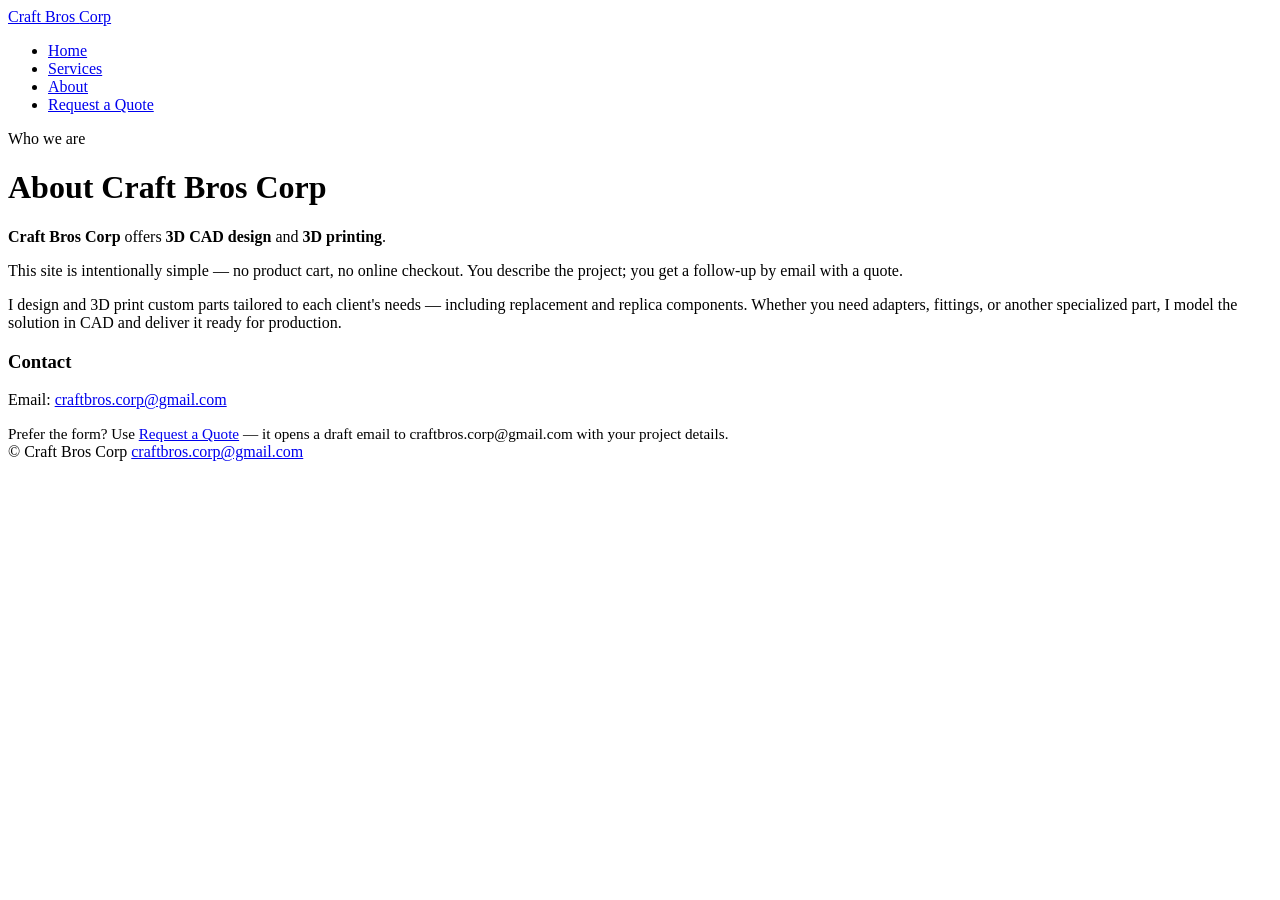
==== about.html @ a64ac5c0 "Initial Craft Bros Corp site" ====
<!DOCTYPE html>
<html lang="en">
<head>
 <meta charset="UTF-8">
 <meta name="viewport" content="width=device-width, initial-scale=1">
 <title>About — Craft Bros Corp</title>
 <meta name="description" content="About Craft Bros Corp — 3D CAD design and 3D printing.">
 <link rel="stylesheet" href="css/styles.css">
</head>
<body>
 <header class="site-header">
  <div class="header-inner">
   <a class="logo" href="index.html">Craft Bros <span>Corp</span></a>
   <nav aria-label="Main">
    <ul class="nav">
     <li><a href="index.html">Home</a></li>
     <li><a href="services.html">Services</a></li>
     <li><a href="about.html" aria-current="page">About</a></li>
     <li><a href="quote.html">Request a Quote</a></li>
    </ul>
   </nav>
  </div>
 </header>

 <main>
  <div class="wrap">
   <p class="section-label">Who we are</p>
   <h1>About Craft Bros Corp</h1>

   <div class="about-block">
    <p>
     <strong>Craft Bros Corp</strong> offers <strong>3D CAD design</strong> and <strong>3D printing</strong>.
    </p>
    <p>
     This site is intentionally simple — no product cart, no online checkout.
     You describe the project; you get a follow-up by email with a quote.
    </p>
    <p>
     I design and 3D print custom parts tailored to each client's needs — including replacement and replica components. Whether you need adapters, fittings, or another specialized part, I model the solution in CAD and deliver it ready for production.
    </p>
   </div>

   <div class="contact-box">
    <h3>Contact</h3>
    <p>Email: <a href="mailto:craftbros.corp@gmail.com">craftbros.corp@gmail.com</a></p>
    <p style="margin-bottom:0; color: var(--muted); font-size: 0.95rem;">
     Prefer the form? Use <a href="quote.html">Request a Quote</a> — it opens
     a draft email to craftbros.corp@gmail.com with your project details.
    </p>
   </div>
  </div>
 </main>

 <footer class="site-footer">
  <div class="footer-inner">
   <span>&copy; Craft Bros Corp</span>
   <span><a href="mailto:craftbros.corp@gmail.com">craftbros.corp@gmail.com</a></span>
  </div>
 </footer>
</body>
</html>
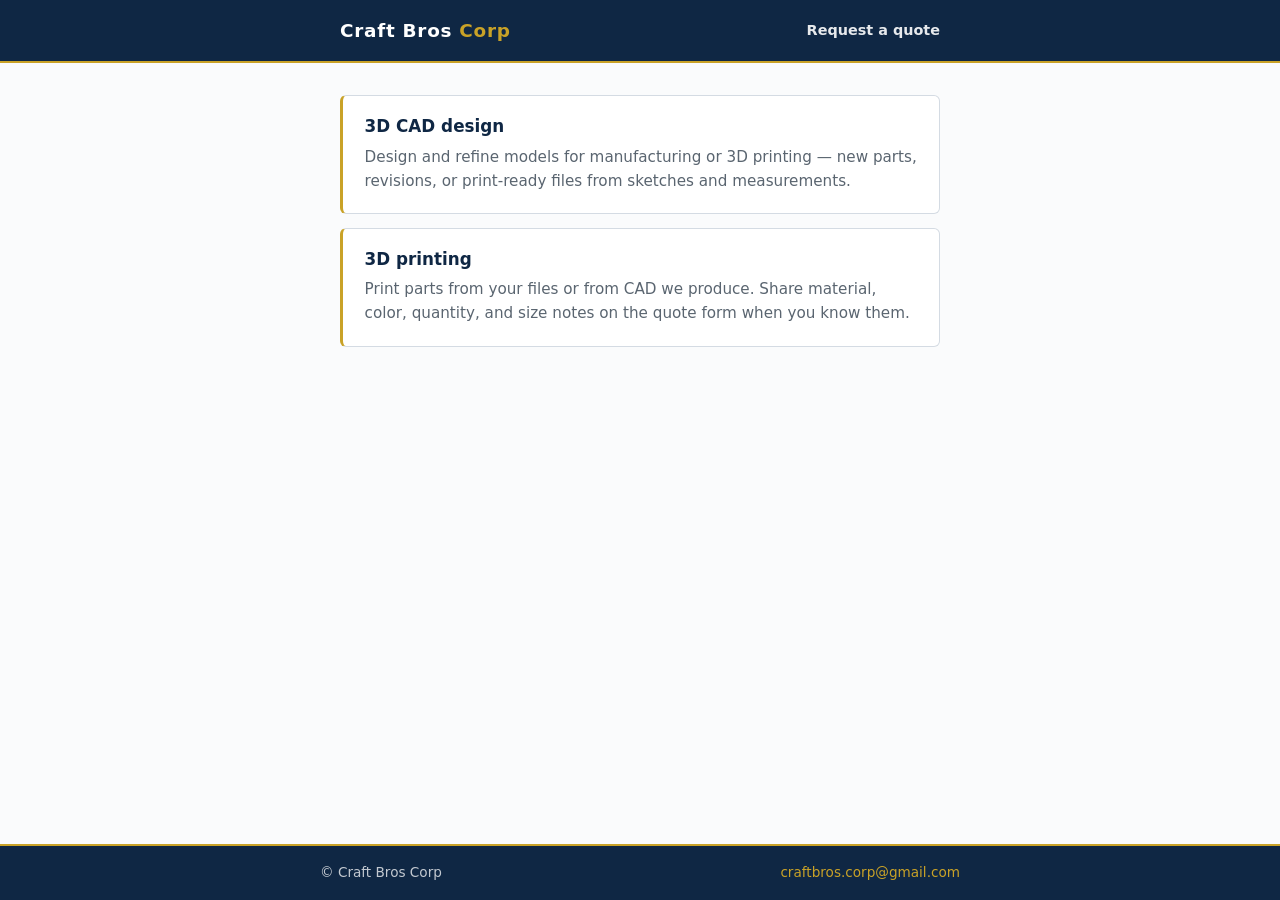
==== commit 8384038c: "Minimal site: craft service rows only Co-authored-by: pdoggy24 <pdoggy24@users.noreply.github.com>" ====
--- a/about.html
+++ b/about.html
@@ -2,60 +2,11 @@
 <html lang="en">
 <head>
  <meta charset="UTF-8">
- <meta name="viewport" content="width=device-width, initial-scale=1">
- <title>About — Craft Bros Corp</title>
- <meta name="description" content="About Craft Bros Corp — 3D CAD design and 3D printing.">
- <link rel="stylesheet" href="css/styles.css">
+ <meta http-equiv="refresh" content="0; url=index.html">
+ <title>Craft Bros Corp</title>
+ <link rel="canonical" href="index.html">
 </head>
 <body>
- <header class="site-header">
-  <div class="header-inner">
-   <a class="logo" href="index.html">Craft Bros <span>Corp</span></a>
-   <nav aria-label="Main">
-    <ul class="nav">
-     <li><a href="index.html">Home</a></li>
-     <li><a href="services.html">Services</a></li>
-     <li><a href="about.html" aria-current="page">About</a></li>
-     <li><a href="quote.html">Request a Quote</a></li>
-    </ul>
-   </nav>
-  </div>
- </header>
-
- <main>
-  <div class="wrap">
-   <p class="section-label">Who we are</p>
-   <h1>About Craft Bros Corp</h1>
-
-   <div class="about-block">
-    <p>
-     <strong>Craft Bros Corp</strong> offers <strong>3D CAD design</strong> and <strong>3D printing</strong>.
-    </p>
-    <p>
-     This site is intentionally simple — no product cart, no online checkout.
-     You describe the project; you get a follow-up by email with a quote.
-    </p>
-    <p>
-     I design and 3D print custom parts tailored to each client's needs — including replacement and replica components. Whether you need adapters, fittings, or another specialized part, I model the solution in CAD and deliver it ready for production.
-    </p>
-   </div>
-
-   <div class="contact-box">
-    <h3>Contact</h3>
-    <p>Email: <a href="mailto:craftbros.corp@gmail.com">craftbros.corp@gmail.com</a></p>
-    <p style="margin-bottom:0; color: var(--muted); font-size: 0.95rem;">
-     Prefer the form? Use <a href="quote.html">Request a Quote</a> — it opens
-     a draft email to craftbros.corp@gmail.com with your project details.
-    </p>
-   </div>
-  </div>
- </main>
-
- <footer class="site-footer">
-  <div class="footer-inner">
-   <span>&copy; Craft Bros Corp</span>
-   <span><a href="mailto:craftbros.corp@gmail.com">craftbros.corp@gmail.com</a></span>
-  </div>
- </footer>
+ <p><a href="index.html">Craft Bros Corp</a></p>
 </body>
 </html>
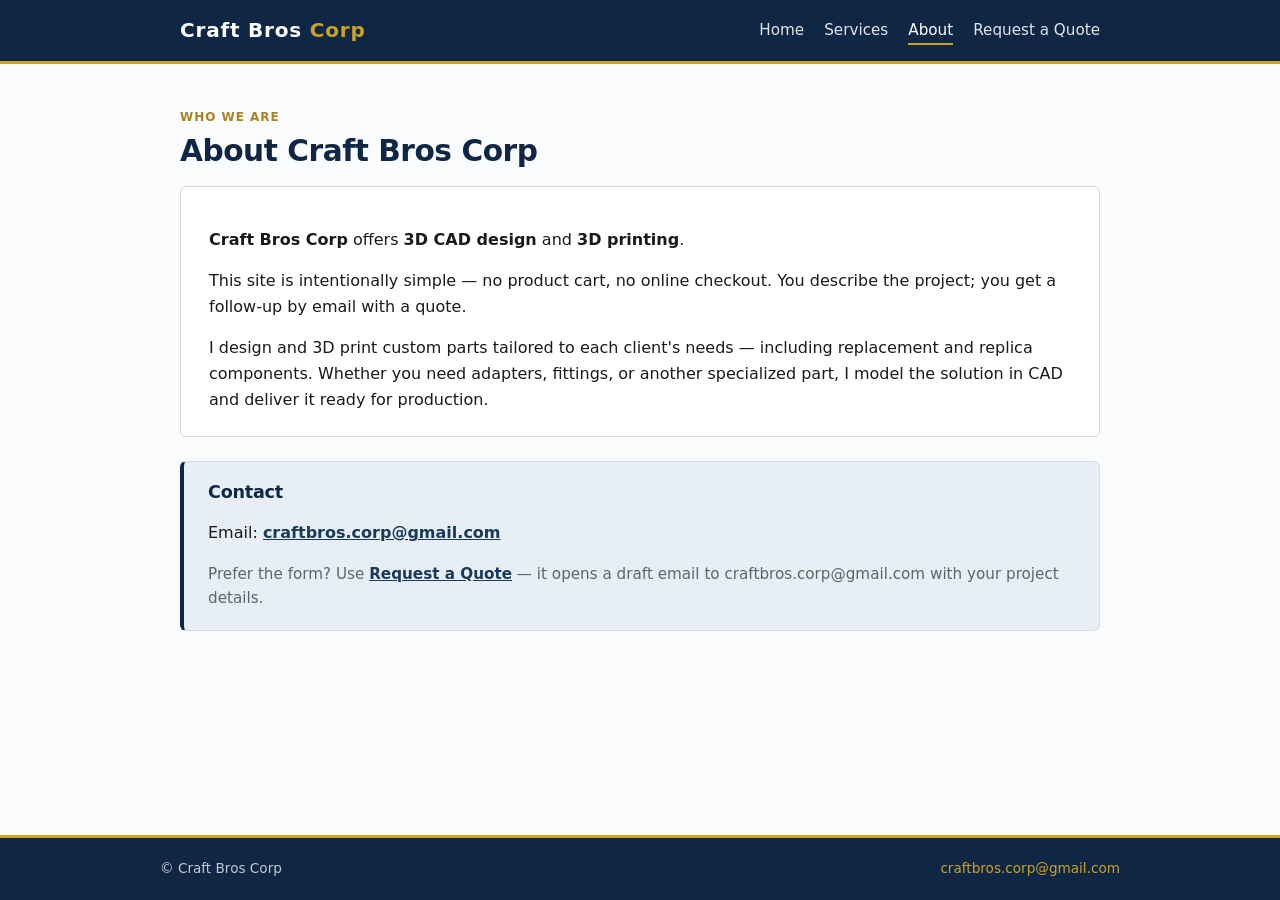
==== commit 87090737: "Restore the full multi-page Craft Bros Corp site. Replace the minimal homepage with the full site: h" ====
--- a/about.html
+++ b/about.html
@@ -2,11 +2,60 @@
 <html lang="en">
 <head>
  <meta charset="UTF-8">
- <meta http-equiv="refresh" content="0; url=index.html">
- <title>Craft Bros Corp</title>
- <link rel="canonical" href="index.html">
+ <meta name="viewport" content="width=device-width, initial-scale=1">
+ <title>About — Craft Bros Corp</title>
+ <meta name="description" content="About Craft Bros Corp — 3D CAD design and 3D printing.">
+ <link rel="stylesheet" href="css/styles.css">
 </head>
 <body>
- <p><a href="index.html">Craft Bros Corp</a></p>
+ <header class="site-header">
+  <div class="header-inner">
+   <a class="logo" href="index.html">Craft Bros <span>Corp</span></a>
+   <nav aria-label="Main">
+    <ul class="nav">
+     <li><a href="index.html">Home</a></li>
+     <li><a href="services.html">Services</a></li>
+     <li><a href="about.html" aria-current="page">About</a></li>
+     <li><a href="quote.html">Request a Quote</a></li>
+    </ul>
+   </nav>
+  </div>
+ </header>
+
+ <main>
+  <div class="wrap">
+   <p class="section-label">Who we are</p>
+   <h1>About Craft Bros Corp</h1>
+
+   <div class="about-block">
+    <p>
+     <strong>Craft Bros Corp</strong> offers <strong>3D CAD design</strong> and <strong>3D printing</strong>.
+    </p>
+    <p>
+     This site is intentionally simple — no product cart, no online checkout.
+     You describe the project; you get a follow-up by email with a quote.
+    </p>
+    <p>
+     I design and 3D print custom parts tailored to each client's needs — including replacement and replica components. Whether you need adapters, fittings, or another specialized part, I model the solution in CAD and deliver it ready for production.
+    </p>
+   </div>
+
+   <div class="contact-box">
+    <h3>Contact</h3>
+    <p>Email: <a href="mailto:craftbros.corp@gmail.com">craftbros.corp@gmail.com</a></p>
+    <p style="margin-bottom:0; color: var(--muted); font-size: 0.95rem;">
+     Prefer the form? Use <a href="quote.html">Request a Quote</a> — it opens
+     a draft email to craftbros.corp@gmail.com with your project details.
+    </p>
+   </div>
+  </div>
+ </main>
+
+ <footer class="site-footer">
+  <div class="footer-inner">
+   <span>&copy; Craft Bros Corp</span>
+   <span><a href="mailto:craftbros.corp@gmail.com">craftbros.corp@gmail.com</a></span>
+  </div>
+ </footer>
 </body>
 </html>
--- a/css/styles.css
+++ b/css/styles.css
@@ -0,0 +1,428 @@
+/* Craft Bros Corp — service site styles */
+:root {
+  --navy: #0f2744;
+  --navy-mid: #1a3a5c;
+  --navy-soft: #e8eef5;
+  --gold: #c9a227;
+  --gold-dark: #a6851f;
+  --gold-soft: #f7f1de;
+  --ink: #1a1a1a;
+  --muted: #5a6570;
+  --line: #d4dbe3;
+  --white: #ffffff;
+  --bg: #fafbfc;
+  --radius: 6px;
+  --max: 960px;
+  --font: system-ui, -apple-system, "Segoe UI", Roboto, Helvetica, Arial, sans-serif;
+}
+
+*, *::before, *::after { box-sizing: border-box; }
+
+html { scroll-behavior: smooth; }
+
+body {
+  margin: 0;
+  font-family: var(--font);
+  font-size: 1rem;
+  line-height: 1.6;
+  color: var(--ink);
+  background: var(--bg);
+  min-height: 100vh;
+  display: flex;
+  flex-direction: column;
+}
+
+img { max-width: 100%; height: auto; }
+
+a { color: var(--navy-mid); }
+a:hover { color: var(--gold-dark); }
+
+/* Header / nav */
+.site-header {
+  background: var(--navy);
+  color: var(--white);
+  border-bottom: 3px solid var(--gold);
+}
+
+.header-inner {
+  max-width: var(--max);
+  margin: 0 auto;
+  padding: 0.9rem 1.25rem;
+  display: flex;
+  align-items: center;
+  justify-content: space-between;
+  gap: 1rem;
+  flex-wrap: wrap;
+}
+
+.logo {
+  font-weight: 700;
+  font-size: 1.25rem;
+  letter-spacing: 0.04em;
+  color: var(--white);
+  text-decoration: none;
+}
+.logo span { color: var(--gold); }
+
+.nav {
+  display: flex;
+  gap: 0.25rem 1.25rem;
+  flex-wrap: wrap;
+  list-style: none;
+  margin: 0;
+  padding: 0;
+}
+
+.nav a {
+  color: rgba(255,255,255,0.88);
+  text-decoration: none;
+  font-size: 0.95rem;
+  padding: 0.2rem 0;
+  border-bottom: 2px solid transparent;
+}
+.nav a:hover,
+.nav a[aria-current="page"] {
+  color: var(--white);
+  border-bottom-color: var(--gold);
+}
+
+/* Main layout */
+main {
+  flex: 1;
+  width: 100%;
+}
+
+.wrap {
+  max-width: var(--max);
+  margin: 0 auto;
+  padding: 2rem 1.25rem 3rem;
+}
+
+.hero {
+  background: linear-gradient(160deg, var(--navy) 0%, var(--navy-mid) 100%);
+  color: var(--white);
+  padding: 3rem 1.25rem;
+  border-bottom: 3px solid var(--gold);
+}
+
+.hero-inner {
+  max-width: var(--max);
+  margin: 0 auto;
+}
+
+.hero h1 {
+  margin: 0 0 0.75rem;
+  font-size: clamp(1.75rem, 4vw, 2.35rem);
+  font-weight: 700;
+  letter-spacing: -0.02em;
+  line-height: 1.2;
+  color: var(--white);
+}
+
+.hero p {
+  margin: 0 0 1.5rem;
+  max-width: 36rem;
+  font-size: 1.1rem;
+  color: rgba(255,255,255,0.9);
+  line-height: 1.55;
+}
+
+.hero-actions {
+  display: flex;
+  flex-wrap: wrap;
+  gap: 0.75rem;
+}
+
+/* Buttons */
+.btn {
+  display: inline-block;
+  padding: 0.65rem 1.25rem;
+  font-size: 0.95rem;
+  font-weight: 600;
+  font-family: inherit;
+  text-decoration: none;
+  border-radius: var(--radius);
+  border: 2px solid transparent;
+  cursor: pointer;
+  line-height: 1.3;
+  transition: background 0.15s, color 0.15s, border-color 0.15s;
+}
+
+.btn-primary {
+  background: var(--gold);
+  color: var(--navy);
+  border-color: var(--gold);
+}
+.btn-primary:hover {
+  background: var(--gold-dark);
+  border-color: var(--gold-dark);
+  color: var(--navy);
+}
+
+.btn-ghost {
+  background: transparent;
+  color: var(--white);
+  border-color: rgba(255,255,255,0.45);
+}
+.btn-ghost:hover {
+  border-color: var(--gold);
+  color: var(--gold);
+}
+
+.btn-outline {
+  background: var(--white);
+  color: var(--navy);
+  border-color: var(--navy);
+}
+.btn-outline:hover {
+  background: var(--navy);
+  color: var(--white);
+}
+
+.btn-block { width: 100%; text-align: center; }
+
+/* Typography */
+h1, h2, h3 {
+  color: var(--navy);
+  line-height: 1.25;
+  letter-spacing: -0.015em;
+}
+
+h1 { font-size: 1.85rem; margin: 0 0 1rem; }
+h2 { font-size: 1.4rem; margin: 0 0 0.85rem; }
+h3 { font-size: 1.1rem; margin: 0 0 0.5rem; }
+
+.lead {
+  font-size: 1.1rem;
+  color: var(--muted);
+  max-width: 40rem;
+  margin: 0 0 1.75rem;
+}
+
+.section-label {
+  display: inline-block;
+  font-size: 0.75rem;
+  font-weight: 700;
+  letter-spacing: 0.08em;
+  text-transform: uppercase;
+  color: var(--gold-dark);
+  margin-bottom: 0.35rem;
+}
+
+.placeholder-note {
+  display: inline-block;
+  font-size: 0.7rem;
+  font-weight: 600;
+  letter-spacing: 0.04em;
+  text-transform: uppercase;
+  color: var(--gold-dark);
+  background: var(--gold-soft);
+  border: 1px solid #e6d59a;
+  padding: 0.15rem 0.45rem;
+  border-radius: 3px;
+  margin-left: 0.4rem;
+  vertical-align: middle;
+}
+
+/* Cards / grids */
+.card-grid {
+  display: grid;
+  grid-template-columns: repeat(auto-fit, minmax(220px, 1fr));
+  gap: 1rem;
+  margin: 1.5rem 0 2rem;
+}
+
+.card {
+  background: var(--white);
+  border: 1px solid var(--line);
+  border-radius: var(--radius);
+  padding: 1.25rem 1.35rem;
+  border-top: 3px solid var(--navy);
+}
+
+.card h3 { margin-top: 0; }
+.card p {
+  margin: 0;
+  color: var(--muted);
+  font-size: 0.95rem;
+}
+
+.service-list {
+  list-style: none;
+  margin: 0 0 2rem;
+  padding: 0;
+  display: flex;
+  flex-direction: column;
+  gap: 1rem;
+}
+
+.service-item {
+  background: var(--white);
+  border: 1px solid var(--line);
+  border-radius: var(--radius);
+  padding: 1.35rem 1.5rem;
+  border-left: 4px solid var(--gold);
+}
+
+.service-item p {
+  margin: 0.35rem 0 0;
+  color: var(--muted);
+}
+
+/* About */
+.about-block {
+  background: var(--white);
+  border: 1px solid var(--line);
+  border-radius: var(--radius);
+  padding: 1.5rem 1.75rem;
+  margin-bottom: 1.5rem;
+}
+
+.about-block p:last-child { margin-bottom: 0; }
+
+.contact-box {
+  background: var(--navy-soft);
+  border: 1px solid var(--line);
+  border-left: 4px solid var(--navy);
+  border-radius: var(--radius);
+  padding: 1.25rem 1.5rem;
+}
+
+.contact-box a { font-weight: 600; }
+
+/* Form */
+.form-panel {
+  background: var(--white);
+  border: 1px solid var(--line);
+  border-radius: var(--radius);
+  padding: 1.5rem 1.75rem;
+  max-width: 36rem;
+}
+
+.form-intro {
+  color: var(--muted);
+  margin: 0 0 1.25rem;
+  font-size: 0.95rem;
+}
+
+.field {
+  margin-bottom: 1.1rem;
+}
+
+.field label {
+  display: block;
+  font-weight: 600;
+  font-size: 0.9rem;
+  color: var(--navy);
+  margin-bottom: 0.35rem;
+}
+
+.field .hint {
+  display: block;
+  font-weight: 400;
+  font-size: 0.8rem;
+  color: var(--muted);
+  margin-top: 0.15rem;
+}
+
+.field input,
+.field textarea,
+.field select {
+  width: 100%;
+  padding: 0.6rem 0.75rem;
+  font-size: 1rem;
+  font-family: inherit;
+  border: 1px solid var(--line);
+  border-radius: var(--radius);
+  background: var(--white);
+  color: var(--ink);
+}
+.field input:focus,
+.field textarea:focus,
+.field select:focus {
+  outline: 2px solid var(--gold);
+  outline-offset: 1px;
+  border-color: var(--gold-dark);
+}
+
+.field textarea { min-height: 120px; resize: vertical; }
+
+.file-note {
+  background: var(--gold-soft);
+  border: 1px dashed var(--gold-dark);
+  border-radius: var(--radius);
+  padding: 0.85rem 1rem;
+  font-size: 0.9rem;
+  color: var(--navy);
+  margin-bottom: 1.25rem;
+}
+
+.form-actions {
+  display: flex;
+  flex-wrap: wrap;
+  gap: 0.75rem;
+  margin-top: 0.5rem;
+}
+
+.form-status {
+  margin-top: 1rem;
+  padding: 0.85rem 1rem;
+  border-radius: var(--radius);
+  font-size: 0.9rem;
+  display: none;
+}
+.form-status.show { display: block; }
+.form-status.ok {
+  background: #e8f5ec;
+  border: 1px solid #a3d4b0;
+  color: #1a5c2e;
+}
+.form-status.warn {
+  background: var(--gold-soft);
+  border: 1px solid #e6d59a;
+  color: var(--navy);
+}
+
+/* CTA strip */
+.cta-strip {
+  background: var(--navy-soft);
+  border: 1px solid var(--line);
+  border-radius: var(--radius);
+  padding: 1.5rem 1.75rem;
+  display: flex;
+  flex-wrap: wrap;
+  align-items: center;
+  justify-content: space-between;
+  gap: 1rem;
+  margin-top: 2rem;
+}
+
+.cta-strip p { margin: 0; color: var(--muted); max-width: 28rem; }
+.cta-strip strong { color: var(--navy); }
+
+/* Footer */
+.site-footer {
+  background: var(--navy);
+  color: rgba(255,255,255,0.75);
+  font-size: 0.85rem;
+  padding: 1.25rem 1.25rem;
+  border-top: 3px solid var(--gold);
+  margin-top: auto;
+}
+
+.footer-inner {
+  max-width: var(--max);
+  margin: 0 auto;
+  display: flex;
+  flex-wrap: wrap;
+  justify-content: space-between;
+  gap: 0.5rem 1.5rem;
+}
+
+.site-footer a { color: var(--gold); text-decoration: none; }
+.site-footer a:hover { text-decoration: underline; }
+
+@media (max-width: 520px) {
+  .header-inner { flex-direction: column; align-items: flex-start; }
+  .form-panel { padding: 1.25rem; }
+}
